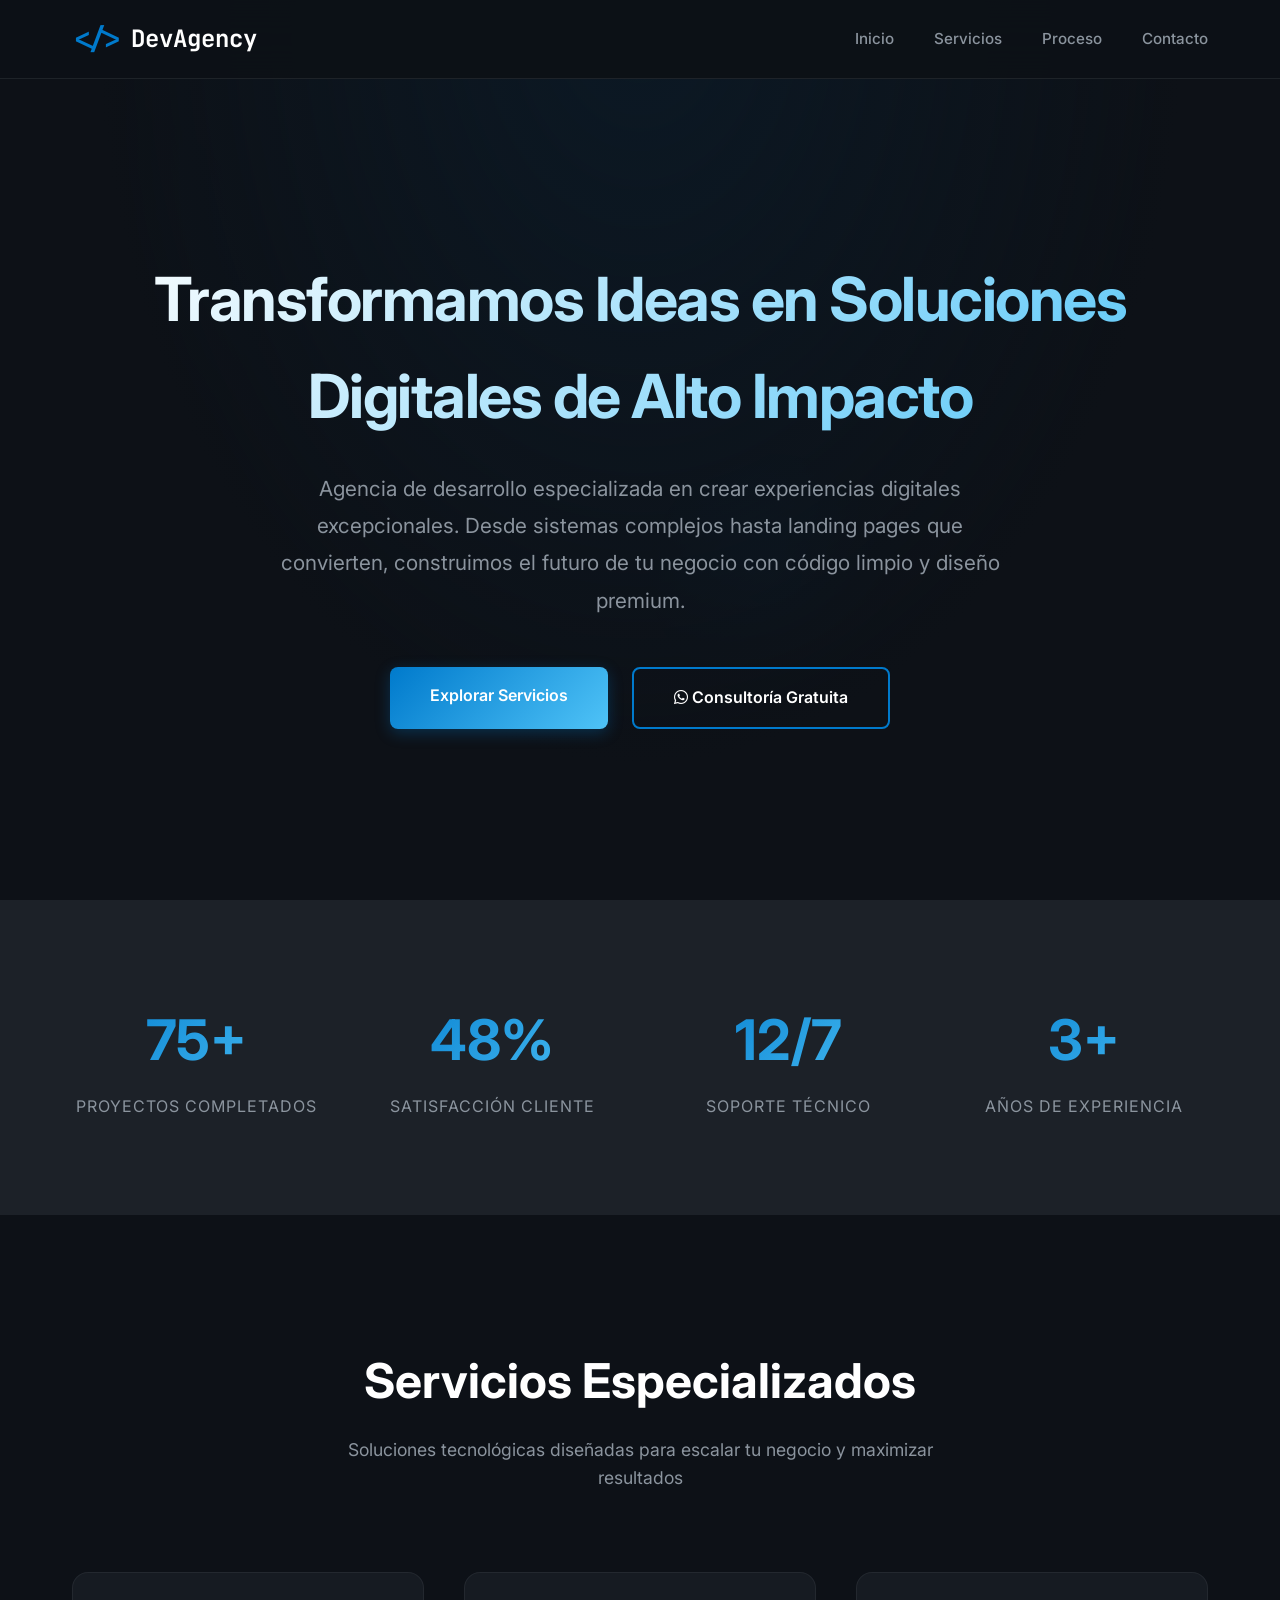
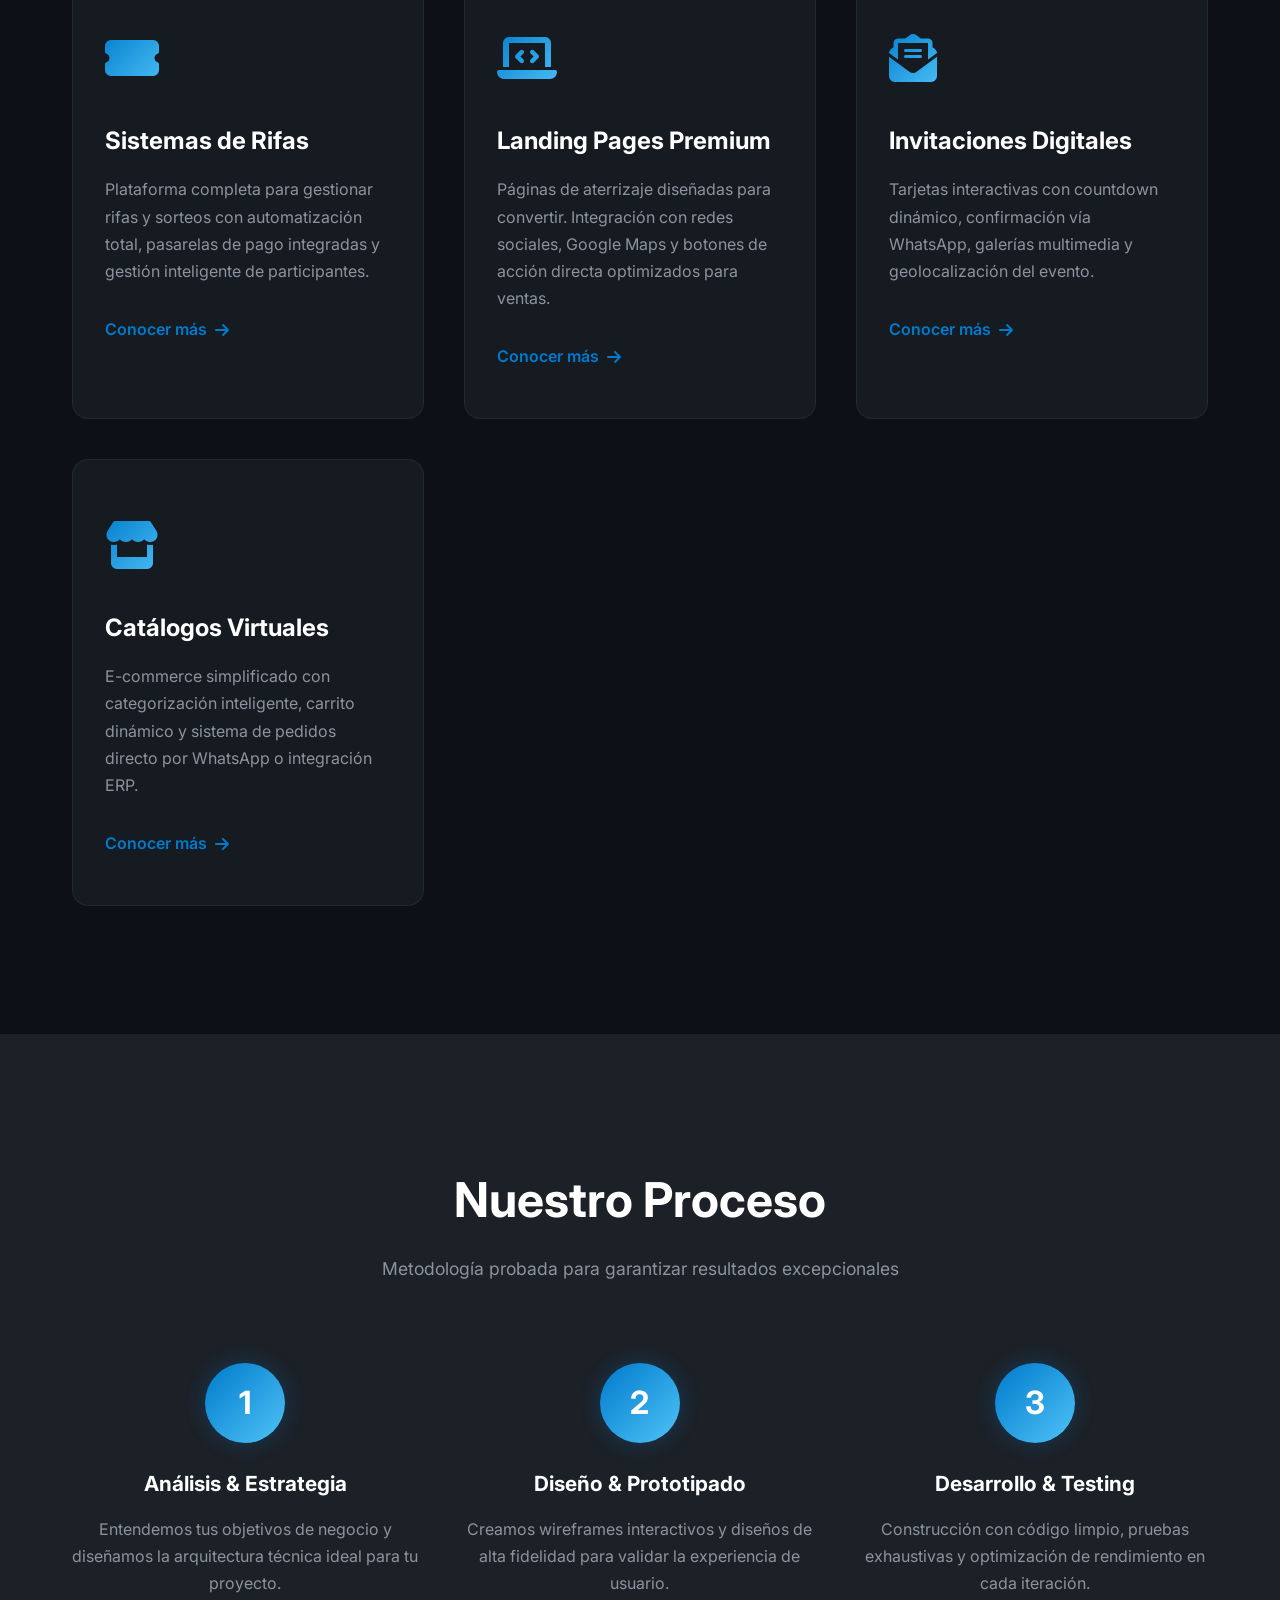
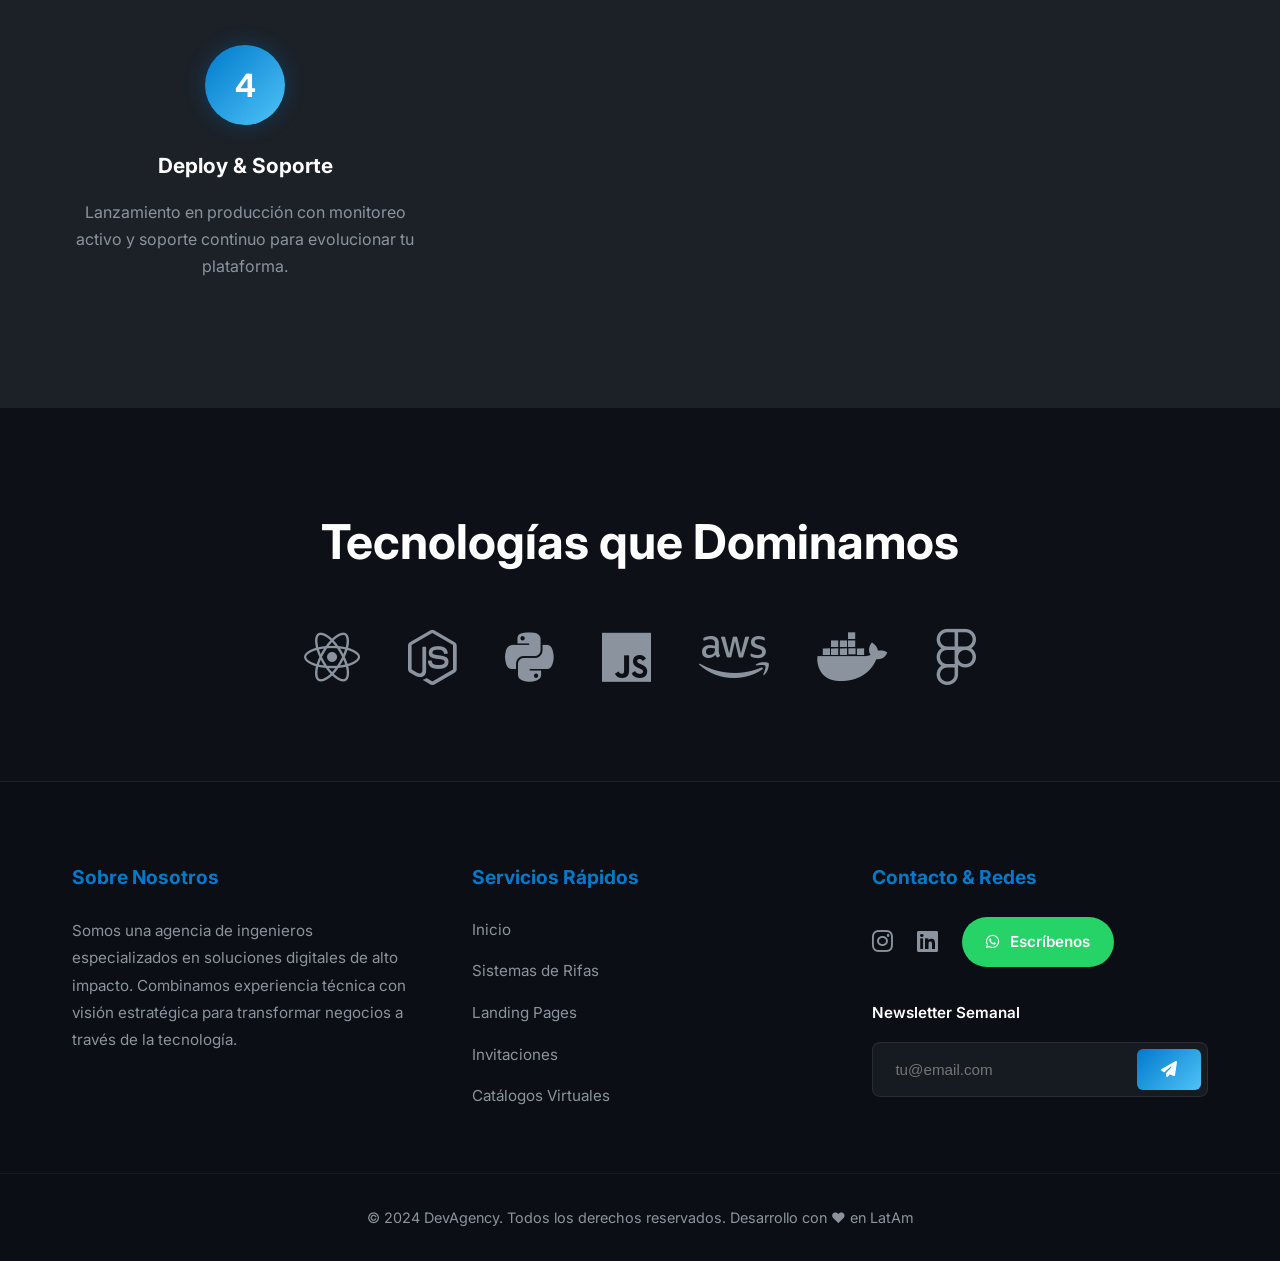
==== index.html @ 26493c9b "Add files via upload" ====
<!DOCTYPE html>
<html lang="es">

<head>
    <meta charset="UTF-8">
    <meta name="viewport" content="width=device-width, initial-scale=1.0">
    <title>DevAgency | Soluciones Digitales Profesionales</title>
    <link rel="stylesheet" href="style.css">
    <link rel="preconnect" href="https://fonts.googleapis.com">
    <link rel="preconnect" href="https://fonts.gstatic.com" crossorigin>
    <link
        href="https://fonts.googleapis.com/css2?family=Inter:wght@300;400;500;600;700;800&family=JetBrains+Mono:wght@400;700&display=swap"
        rel="stylesheet">
    <link rel="stylesheet" href="https://cdnjs.cloudflare.com/ajax/libs/font-awesome/6.4.0/css/all.min.css">
</head>

<body>
    <!-- Floating Background Shapes -->
    <div class="bg-shapes">
        <div class="shape shape-1"></div>
        <div class="shape shape-2"></div>
        <div class="shape shape-3"></div>
    </div>

    <header>
        <nav class="container">
            <div class="logo">
                <span class="code-icon">&lt;/&gt;</span> DevAgency
            </div>
            <ul class="nav-links">
                <li><a href="#inicio">Inicio</a></li>
                <li><a href="#servicios">Servicios</a></li>
                <li><a href="#proceso">Proceso</a></li>
                <li><a href="#contacto">Contacto</a></li>
            </ul>
        </nav>
    </header>

    <main>
        <!-- Hero Section -->
        <section id="inicio" class="hero">
            <div class="container hero-content">
                <h1>Transformamos Ideas en Soluciones Digitales de Alto Impacto</h1>
                <p>Agencia de desarrollo especializada en crear experiencias digitales excepcionales. Desde sistemas
                    complejos hasta landing pages que convierten, construimos el futuro de tu negocio con código limpio
                    y diseño premium.</p>
                <div class="hero-btns">
                    <a href="#servicios" class="btn btn-primary">Explorar Servicios</a>
                    <a href="https://wa.me/yournumber" class="btn btn-outline" target="_blank">
                        <i class="fab fa-whatsapp"></i> Consultoría Gratuita
                    </a>
                </div>
            </div>
        </section>

        <!-- Stats Section -->
        <section class="stats">
            <div class="container">
                <div class="stats-grid">
                    <div class="stat-item">
                        <span class="stat-number">150+</span>
                        <span class="stat-label">Proyectos Completados</span>
                    </div>
                    <div class="stat-item">
                        <span class="stat-number">98%</span>
                        <span class="stat-label">Satisfacción Cliente</span>
                    </div>
                    <div class="stat-item">
                        <span class="stat-number">24/7</span>
                        <span class="stat-label">Soporte Técnico</span>
                    </div>
                    <div class="stat-item">
                        <span class="stat-number">5+</span>
                        <span class="stat-label">Años de Experiencia</span>
                    </div>
                </div>
            </div>
        </section>

        <!-- Services Section -->
        <section id="servicios" class="services">
            <div class="container">
                <h2 class="section-title">Servicios Especializados</h2>
                <p class="section-subtitle">Soluciones tecnológicas diseñadas para escalar tu negocio y maximizar
                    resultados</p>
                <div class="services-grid">
                    <!-- Service Card 1: Rifas -->
                    <a href="rifas.html" class="service-card">
                        <div class="card-icon"><i class="fas fa-ticket-alt"></i></div>
                        <h3>Sistemas de Rifas</h3>
                        <p>Plataforma completa para gestionar rifas y sorteos con automatización total, pasarelas de
                            pago integradas y gestión inteligente de participantes.</p>
                        <span class="btn-text">Conocer más <i class="fas fa-arrow-right"></i></span>
                    </a>

                    <!-- Service Card 2: Landing Pages -->
                    <a href="landings.html" class="service-card">
                        <div class="card-icon"><i class="fas fa-laptop-code"></i></div>
                        <h3>Landing Pages Premium</h3>
                        <p>Páginas de aterrizaje diseñadas para convertir. Integración con redes sociales, Google Maps y
                            botones de acción directa optimizados para ventas.</p>
                        <span class="btn-text">Conocer más <i class="fas fa-arrow-right"></i></span>
                    </a>

                    <!-- Service Card 3: Invitaciones -->
                    <a href="invitaciones.html" class="service-card">
                        <div class="card-icon"><i class="fas fa-envelope-open-text"></i></div>
                        <h3>Invitaciones Digitales</h3>
                        <p>Tarjetas interactivas con countdown dinámico, confirmación vía WhatsApp, galerías multimedia
                            y geolocalización del evento.</p>
                        <span class="btn-text">Conocer más <i class="fas fa-arrow-right"></i></span>
                    </a>

                    <!-- Service Card 4: Catálogos -->
                    <a href="catalogos.html" class="service-card">
                        <div class="card-icon"><i class="fas fa-store"></i></div>
                        <h3>Catálogos Virtuales</h3>
                        <p>E-commerce simplificado con categorización inteligente, carrito dinámico y sistema de pedidos
                            directo por WhatsApp o integración ERP.</p>
                        <span class="btn-text">Conocer más <i class="fas fa-arrow-right"></i></span>
                    </a>
                </div>
            </div>
        </section>

        <!-- Process Section -->
        <section id="proceso" class="process">
            <div class="container">
                <h2 class="section-title">Nuestro Proceso</h2>
                <p class="section-subtitle">Metodología probada para garantizar resultados excepcionales</p>
                <div class="process-steps">
                    <div class="process-step">
                        <div class="step-number">1</div>
                        <h3>Análisis & Estrategia</h3>
                        <p>Entendemos tus objetivos de negocio y diseñamos la arquitectura técnica ideal para tu
                            proyecto.</p>
                    </div>
                    <div class="process-step">
                        <div class="step-number">2</div>
                        <h3>Diseño & Prototipado</h3>
                        <p>Creamos wireframes interactivos y diseños de alta fidelidad para validar la experiencia de
                            usuario.</p>
                    </div>
                    <div class="process-step">
                        <div class="step-number">3</div>
                        <h3>Desarrollo & Testing</h3>
                        <p>Construcción con código limpio, pruebas exhaustivas y optimización de rendimiento en cada
                            iteración.</p>
                    </div>
                    <div class="process-step">
                        <div class="step-number">4</div>
                        <h3>Deploy & Soporte</h3>
                        <p>Lanzamiento en producción con monitoreo activo y soporte continuo para evolucionar tu
                            plataforma.</p>
                    </div>
                </div>
            </div>
        </section>

        <!-- Tech Stack -->
        <section class="tech-stack">
            <div class="container">
                <h2 class="section-title">Tecnologías que Dominamos</h2>
                <div class="tech-icons">
                    <i class="fab fa-react tech-icon" title="React"></i>
                    <i class="fab fa-node-js tech-icon" title="Node.js"></i>
                    <i class="fab fa-python tech-icon" title="Python"></i>
                    <i class="fab fa-js tech-icon" title="JavaScript"></i>
                    <i class="fab fa-aws tech-icon" title="AWS"></i>
                    <i class="fab fa-docker tech-icon" title="Docker"></i>
                    <i class="fab fa-figma tech-icon" title="Figma"></i>
                </div>
            </div>
        </section>
    </main>

    <!-- Footer -->
    <footer id="contacto">
        <div class="container footer-grid">
            <!-- Col 1: About -->
            <div class="footer-col">
                <h4>Sobre Nosotros</h4>
                <p>Somos una agencia de ingenieros especializados en soluciones digitales de alto impacto. Combinamos
                    experiencia técnica con visión estratégica para transformar negocios a través de la tecnología.</p>
            </div>
            <!-- Col 2: Quick Links -->
            <div class="footer-col">
                <h4>Servicios Rápidos</h4>
                <ul>
                    <li><a href="#inicio">Inicio</a></li>
                    <li><a href="rifas.html">Sistemas de Rifas</a></li>
                    <li><a href="landings.html">Landing Pages</a></li>
                    <li><a href="invitaciones.html">Invitaciones</a></li>
                    <li><a href="catalogos.html">Catálogos Virtuales</a></li>
                </ul>
            </div>
            <!-- Col 3: Contact & Newsletter -->
            <div class="footer-col">
                <h4>Contacto & Redes</h4>
                <div class="social-links">
                    <a href="#" class="social-icon"><i class="fab fa-instagram"></i></a>
                    <a href="#" class="social-icon"><i class="fab fa-linkedin"></i></a>
                    <a href="https://wa.me/yournumber" class="btn-whatsapp">
                        <i class="fab fa-whatsapp"></i> Escríbenos
                    </a>
                </div>
                <div class="newsletter">
                    <p>Newsletter Semanal</p>
                    <form onsubmit="return false;" class="newsletter-form">
                        <input type="email" placeholder="tu@email.com" required>
                        <button type="submit"><i class="fas fa-paper-plane"></i></button>
                    </form>
                </div>
            </div>
        </div>
        <div class="footer-bottom">
            <p>&copy; 2024 DevAgency. Todos los derechos reservados. Desarrollo con ❤️ en LatAm</p>
        </div>
    </footer>

    <script src="script.js"></script>
</body>

</html>
---- style.css ----
:root {
    --bg-color: #0d1117;
    --card-bg: #161b22;
    --surface: #1c2128;
    --text-main: #c9d1d9;
    --text-muted: #8b949e;
    --accent-primary: #007acc;
    --accent-secondary: #4fc3f7;
    --accent-gradient: linear-gradient(135deg, #007acc 0%, #4fc3f7 100%);
    --white: #ffffff;
    --shadow: 0 8px 32px rgba(0, 0, 0, 0.4);
    --shadow-glow: 0 0 20px rgba(0, 122, 204, 0.3);
    --transition: all 0.4s cubic-bezier(0.4, 0, 0.2, 1);
}

* {
    margin: 0;
    padding: 0;
    box-sizing: border-box;
}

body {
    font-family: 'Inter', sans-serif;
    background-color: var(--bg-color);
    color: var(--text-main);
    line-height: 1.6;
    overflow-x: hidden;
}

.container {
    max-width: 1200px;
    margin: 0 auto;
    padding: 0 2rem;
}

h1,
h2,
h3,
h4 {
    color: var(--white);
    font-weight: 700;
}

/* Floating Background Elements */
.bg-shapes {
    position: fixed;
    width: 100%;
    height: 100%;
    top: 0;
    left: 0;
    z-index: 0;
    pointer-events: none;
    overflow: hidden;
}

.shape {
    position: absolute;
    border-radius: 50%;
    background: radial-gradient(circle, rgba(0, 122, 204, 0.1) 0%, transparent 70%);
    animation: float 20s infinite ease-in-out;
}

.shape-1 {
    width: 400px;
    height: 400px;
    top: 10%;
    left: -10%;
    animation-delay: 0s;
}

.shape-2 {
    width: 300px;
    height: 300px;
    bottom: 20%;
    right: -5%;
    animation-delay: 5s;
}

.shape-3 {
    width: 250px;
    height: 250px;
    top: 50%;
    right: 30%;
    animation-delay: 10s;
}

@keyframes float {

    0%,
    100% {
        transform: translate(0, 0) scale(1);
    }

    25% {
        transform: translate(30px, -30px) scale(1.1);
    }

    50% {
        transform: translate(-20px, 20px) scale(0.9);
    }

    75% {
        transform: translate(20px, 10px) scale(1.05);
    }
}

/* Header & Nav */
header {
    background: rgba(13, 17, 23, 0.95);
    backdrop-filter: blur(20px);
    border-bottom: 1px solid rgba(48, 54, 61, 0.5);
    position: fixed;
    width: 100%;
    top: 0;
    z-index: 1000;
    padding: 1rem 0;
    transition: var(--transition);
}

header.scrolled {
    box-shadow: 0 4px 20px rgba(0, 0, 0, 0.3);
}

nav {
    display: flex;
    justify-content: space-between;
    align-items: center;
    position: relative;
    z-index: 1;
}

.logo {
    font-family: 'JetBrains Mono', monospace;
    font-size: 1.5rem;
    font-weight: 700;
    color: var(--white);
    display: flex;
    align-items: center;
    gap: 0.5rem;
}

.code-icon {
    color: var(--accent-primary);
    font-size: 1.8rem;
}

.nav-links {
    display: flex;
    list-style: none;
    gap: 2.5rem;
}

.nav-links a {
    text-decoration: none;
    color: var(--text-muted);
    font-size: 0.95rem;
    font-weight: 500;
    transition: var(--transition);
    position: relative;
}

.nav-links a::after {
    content: '';
    position: absolute;
    bottom: -5px;
    left: 0;
    width: 0;
    height: 2px;
    background: var(--accent-gradient);
    transition: width 0.3s ease;
}

.nav-links a:hover {
    color: var(--accent-primary);
}

.nav-links a:hover::after {
    width: 100%;
}

/* Hero Section */
.hero {
    min-height: 100vh;
    display: flex;
    align-items: center;
    padding-top: 80px;
    background: radial-gradient(ellipse at top, rgba(0, 122, 204, 0.08) 0%, rgba(13, 17, 23, 1) 60%);
    position: relative;
    z-index: 1;
}

.hero-content {
    text-align: center;
    animation: fadeInUp 1s ease-out;
}

@keyframes fadeInUp {
    from {
        opacity: 0;
        transform: translateY(30px);
    }

    to {
        opacity: 1;
        transform: translateY(0);
    }
}

.hero h1 {
    font-size: 3.8rem;
    margin-bottom: 1.5rem;
    letter-spacing: -1.5px;
    background: linear-gradient(135deg, #ffffff 0%, #4fc3f7 100%);
    -webkit-background-clip: text;
    -webkit-text-fill-color: transparent;
    background-clip: text;
}

.hero p {
    font-size: 1.3rem;
    color: var(--text-muted);
    max-width: 750px;
    margin: 0 auto 3rem;
    line-height: 1.8;
}

.hero-btns {
    display: flex;
    gap: 1.5rem;
    justify-content: center;
    flex-wrap: wrap;
}

.btn {
    display: inline-block;
    padding: 1rem 2.5rem;
    border-radius: 8px;
    text-decoration: none;
    font-weight: 600;
    font-size: 1rem;
    transition: var(--transition);
    border: none;
    cursor: pointer;
    position: relative;
    overflow: hidden;
}

.btn::before {
    content: '';
    position: absolute;
    top: 50%;
    left: 50%;
    width: 0;
    height: 0;
    border-radius: 50%;
    background: rgba(255, 255, 255, 0.1);
    transform: translate(-50%, -50%);
    transition: width 0.6s, height 0.6s;
}

.btn:hover::before {
    width: 300px;
    height: 300px;
}

.btn-primary {
    background: var(--accent-gradient);
    color: var(--white);
    box-shadow: 0 4px 15px rgba(0, 122, 204, 0.3);
}

.btn-primary:hover {
    transform: translateY(-3px);
    box-shadow: 0 8px 25px rgba(0, 122, 204, 0.5);
}

.btn-outline {
    border: 2px solid var(--accent-primary);
    color: var(--white);
    background: transparent;
}

.btn-outline:hover {
    background: rgba(0, 122, 204, 0.1);
    border-color: var(--accent-secondary);
}

/* Stats Section */
.stats {
    padding: 6rem 0;
    background: var(--surface);
    position: relative;
    z-index: 1;
}

.stats-grid {
    display: grid;
    grid-template-columns: repeat(auto-fit, minmax(200px, 1fr));
    gap: 3rem;
    text-align: center;
}

.stat-item {
    animation: fadeIn 1s ease-out;
}

.stat-number {
    font-size: 3.5rem;
    font-weight: 700;
    background: var(--accent-gradient);
    -webkit-background-clip: text;
    -webkit-text-fill-color: transparent;
    background-clip: text;
    display: block;
    margin-bottom: 0.5rem;
}

.stat-label {
    color: var(--text-muted);
    font-size: 1rem;
    text-transform: uppercase;
    letter-spacing: 1px;
}

@keyframes fadeIn {
    from {
        opacity: 0;
    }

    to {
        opacity: 1;
    }
}

/* Services */
.services {
    padding: 8rem 0;
    position: relative;
    z-index: 1;
}

.section-title {
    text-align: center;
    font-size: 3rem;
    margin-bottom: 1rem;
    position: relative;
}

.section-subtitle {
    text-align: center;
    color: var(--text-muted);
    font-size: 1.1rem;
    margin-bottom: 5rem;
    max-width: 600px;
    margin-left: auto;
    margin-right: auto;
}

.services-grid {
    display: grid;
    grid-template-columns: repeat(auto-fit, minmax(280px, 1fr));
    gap: 2.5rem;
}

.service-card {
    background: var(--card-bg);
    border: 1px solid rgba(48, 54, 61, 0.5);
    padding: 3rem 2rem;
    border-radius: 16px;
    text-decoration: none;
    display: block;
    transition: var(--transition);
    position: relative;
    overflow: hidden;
}

.service-card::before {
    content: '';
    position: absolute;
    top: 0;
    left: 0;
    right: 0;
    height: 4px;
    background: var(--accent-gradient);
    transform: scaleX(0);
    transform-origin: left;
    transition: transform 0.4s ease;
}

.service-card:hover::before {
    transform: scaleX(1);
}

.service-card:hover {
    transform: translateY(-8px);
    border-color: var(--accent-primary);
    box-shadow: var(--shadow-glow);
    background: linear-gradient(135deg, rgba(22, 27, 34, 1) 0%, rgba(0, 122, 204, 0.05) 100%);
}

.card-icon {
    font-size: 3rem;
    margin-bottom: 1.5rem;
    background: var(--accent-gradient);
    -webkit-background-clip: text;
    -webkit-text-fill-color: transparent;
    background-clip: text;
    display: inline-block;
}

.service-card h3 {
    font-size: 1.5rem;
    margin-bottom: 1rem;
    color: var(--white);
}

.service-card p {
    color: var(--text-muted);
    font-size: 1rem;
    margin-bottom: 2rem;
    line-height: 1.7;
}

.btn-text {
    color: var(--accent-primary);
    font-weight: 600;
    font-size: 1rem;
    display: inline-flex;
    align-items: center;
    gap: 0.5rem;
    transition: var(--transition);
}

.service-card:hover .btn-text {
    gap: 1rem;
}

/* Process Section */
.process {
    padding: 8rem 0;
    background: var(--surface);
    position: relative;
    z-index: 1;
}

.process-steps {
    display: grid;
    grid-template-columns: repeat(auto-fit, minmax(250px, 1fr));
    gap: 3rem;
    margin-top: 4rem;
}

.process-step {
    text-align: center;
    position: relative;
}

.step-number {
    width: 80px;
    height: 80px;
    border-radius: 50%;
    background: var(--accent-gradient);
    color: var(--white);
    font-size: 2rem;
    font-weight: 700;
    display: flex;
    align-items: center;
    justify-content: center;
    margin: 0 auto 1.5rem;
    box-shadow: var(--shadow-glow);
}

.process-step h3 {
    font-size: 1.3rem;
    margin-bottom: 1rem;
}

.process-step p {
    color: var(--text-muted);
    line-height: 1.7;
}

/* Tech Stack */
.tech-stack {
    padding: 6rem 0;
    position: relative;
    z-index: 1;
}

.tech-icons {
    display: flex;
    justify-content: center;
    flex-wrap: wrap;
    gap: 3rem;
    margin-top: 3rem;
}

.tech-icon {
    font-size: 3.5rem;
    color: var(--text-muted);
    transition: var(--transition);
    cursor: pointer;
}

.tech-icon:hover {
    color: var(--accent-primary);
    transform: scale(1.2) rotate(5deg);
}

/* Footer */
footer {
    background-color: #0b0e14;
    padding: 5rem 0 2rem;
    border-top: 1px solid rgba(48, 54, 61, 0.5);
    position: relative;
    z-index: 1;
}

.footer-grid {
    display: grid;
    grid-template-columns: repeat(auto-fit, minmax(250px, 1fr));
    gap: 4rem;
    margin-bottom: 3rem;
}

.footer-col h4 {
    margin-bottom: 1.5rem;
    font-size: 1.2rem;
    color: var(--accent-primary);
}

.footer-col p {
    color: var(--text-muted);
    font-size: 0.95rem;
    line-height: 1.8;
}

.footer-col ul {
    list-style: none;
}

.footer-col ul li {
    margin-bottom: 1rem;
}

.footer-col ul a {
    text-decoration: none;
    color: var(--text-muted);
    font-size: 0.95rem;
    transition: var(--transition);
    display: inline-block;
}

.footer-col ul a:hover {
    color: var(--accent-primary);
    transform: translateX(5px);
}

.social-links {
    display: flex;
    align-items: center;
    gap: 1.5rem;
    margin-bottom: 2rem;
    flex-wrap: wrap;
}

.social-icon {
    color: var(--text-muted);
    font-size: 1.5rem;
    transition: var(--transition);
    display: inline-block;
}

.social-icon:hover {
    color: var(--accent-primary);
    transform: translateY(-3px);
}

.btn-whatsapp {
    background: #25d366;
    color: white;
    padding: 0.8rem 1.5rem;
    border-radius: 25px;
    text-decoration: none;
    font-size: 0.95rem;
    font-weight: 600;
    display: inline-flex;
    align-items: center;
    gap: 0.7rem;
    transition: var(--transition);
}

.btn-whatsapp:hover {
    background: #1faa52;
    transform: translateY(-2px);
    box-shadow: 0 5px 15px rgba(37, 211, 102, 0.3);
}

.newsletter p {
    margin-bottom: 1rem;
    color: var(--white);
    font-weight: 600;
}

.newsletter-form {
    display: flex;
    background: var(--card-bg);
    border: 1px solid rgba(48, 54, 61, 0.7);
    border-radius: 8px;
    padding: 0.4rem;
    transition: var(--transition);
}

.newsletter-form:focus-within {
    border-color: var(--accent-primary);
    box-shadow: 0 0 0 3px rgba(0, 122, 204, 0.1);
}

.newsletter-form input {
    background: none;
    border: none;
    color: var(--white);
    padding: 0.7rem 1rem;
    flex: 1;
    outline: none;
    font-size: 0.95rem;
}

.newsletter-form button {
    background: var(--accent-gradient);
    border: none;
    color: var(--white);
    padding: 0.7rem 1.5rem;
    border-radius: 6px;
    cursor: pointer;
    transition: var(--transition);
    font-size: 1rem;
}

.newsletter-form button:hover {
    transform: scale(1.05);
}

.footer-bottom {
    text-align: center;
    padding-top: 2rem;
    border-top: 1px solid rgba(48, 54, 61, 0.3);
    color: var(--text-muted);
    font-size: 0.9rem;
}

/* Mobile Responsiveness */
@media (max-width: 768px) {
    .nav-links {
        gap: 1.5rem;
        font-size: 0.85rem;
    }

    .hero h1 {
        font-size: 2.5rem;
    }

    .hero p {
        font-size: 1.1rem;
    }

    .hero-btns {
        flex-direction: column;
        align-items: stretch;
    }

    .btn {
        width: 100%;
        text-align: center;
    }

    .section-title {
        font-size: 2.2rem;
    }

    .services-grid {
        grid-template-columns: 1fr;
        gap: 2rem;
    }

    .service-card {
        padding: 2.5rem 1.5rem;
    }

    .stats-grid {
        grid-template-columns: repeat(2, 1fr);
        gap: 2rem;
    }

    .stat-number {
        font-size: 2.5rem;
    }

    .process-steps {
        grid-template-columns: 1fr;
        gap: 2.5rem;
    }

    .footer-grid {
        grid-template-columns: 1fr;
        gap: 2.5rem;
    }

    .social-links {
        justify-content: center;
    }

    .shape {
        display: none;
    }
}

@media (max-width: 480px) {
    .container {
        padding: 0 1.5rem;
    }

    .hero h1 {
        font-size: 2rem;
    }

    .logo {
        font-size: 1.2rem;
    }

    .nav-links {
        display: none;
    }

    .stats-grid {
        grid-template-columns: 1fr;
    }
}
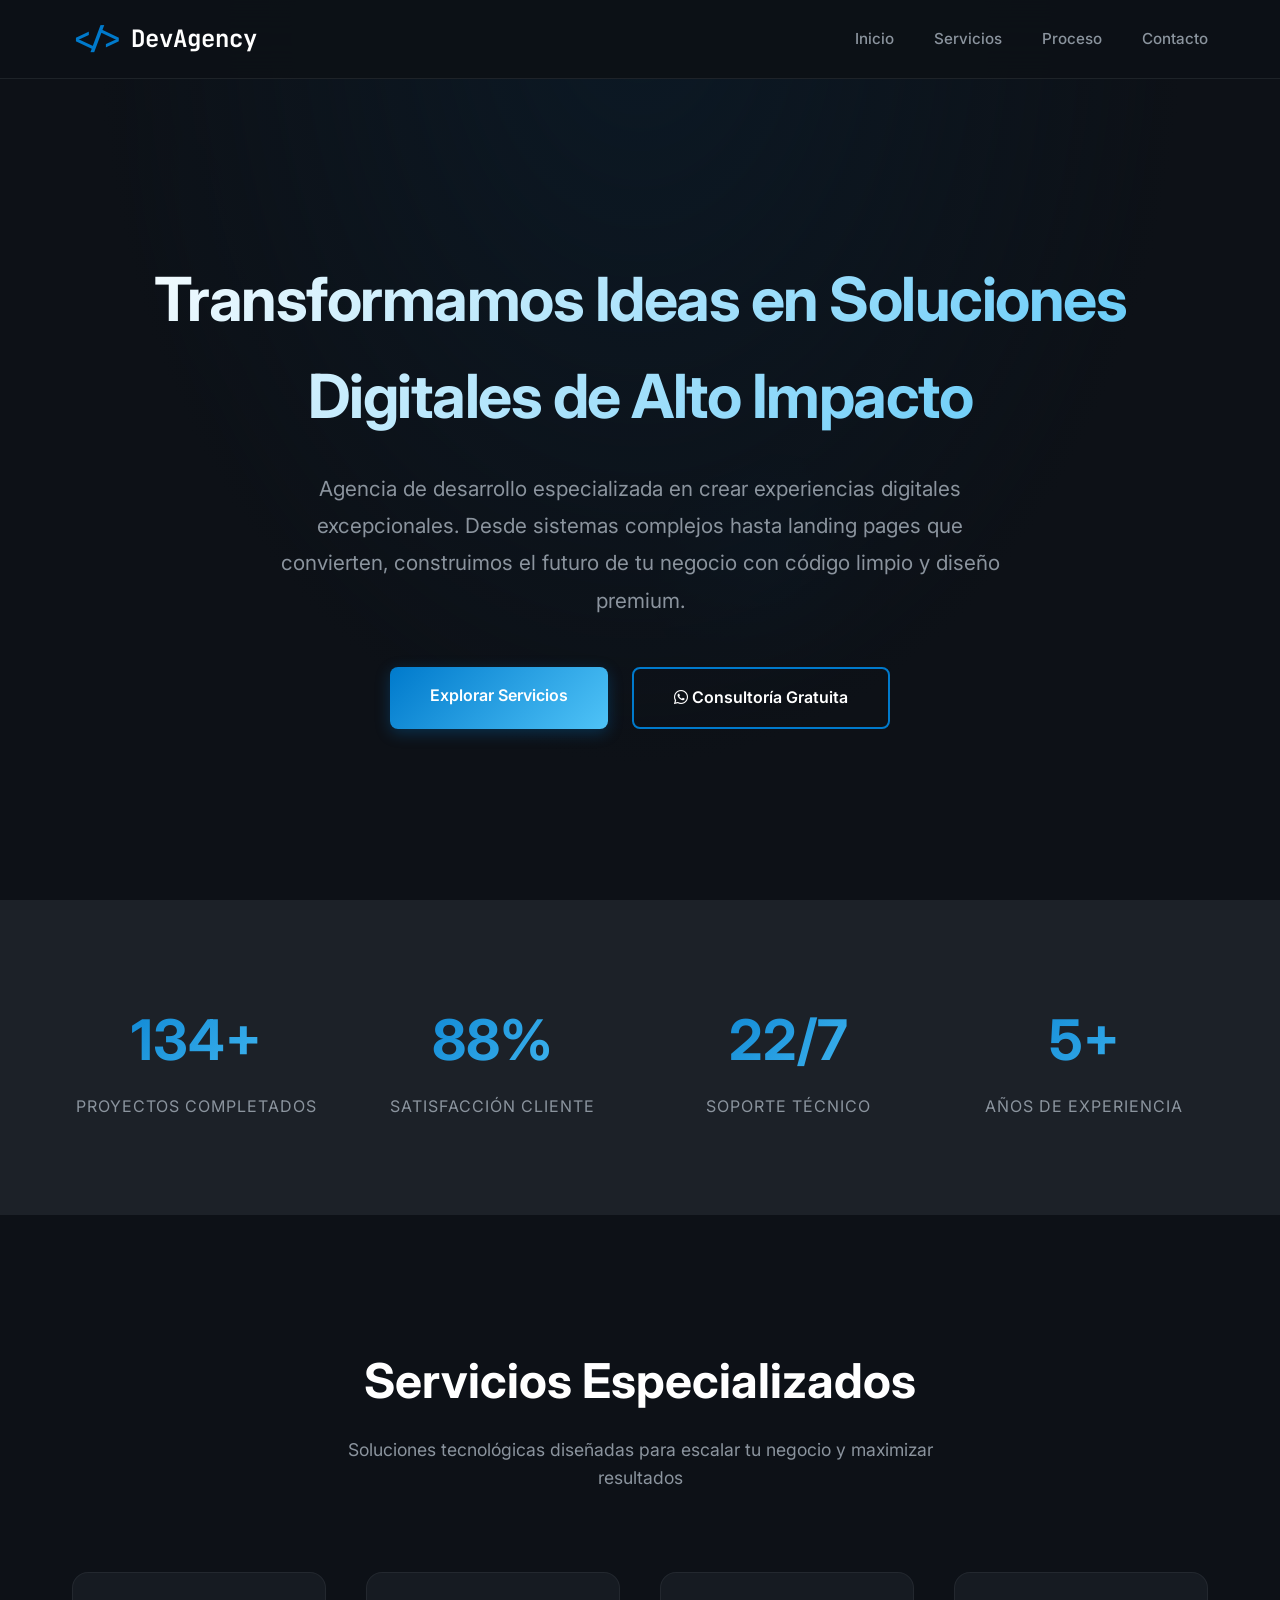
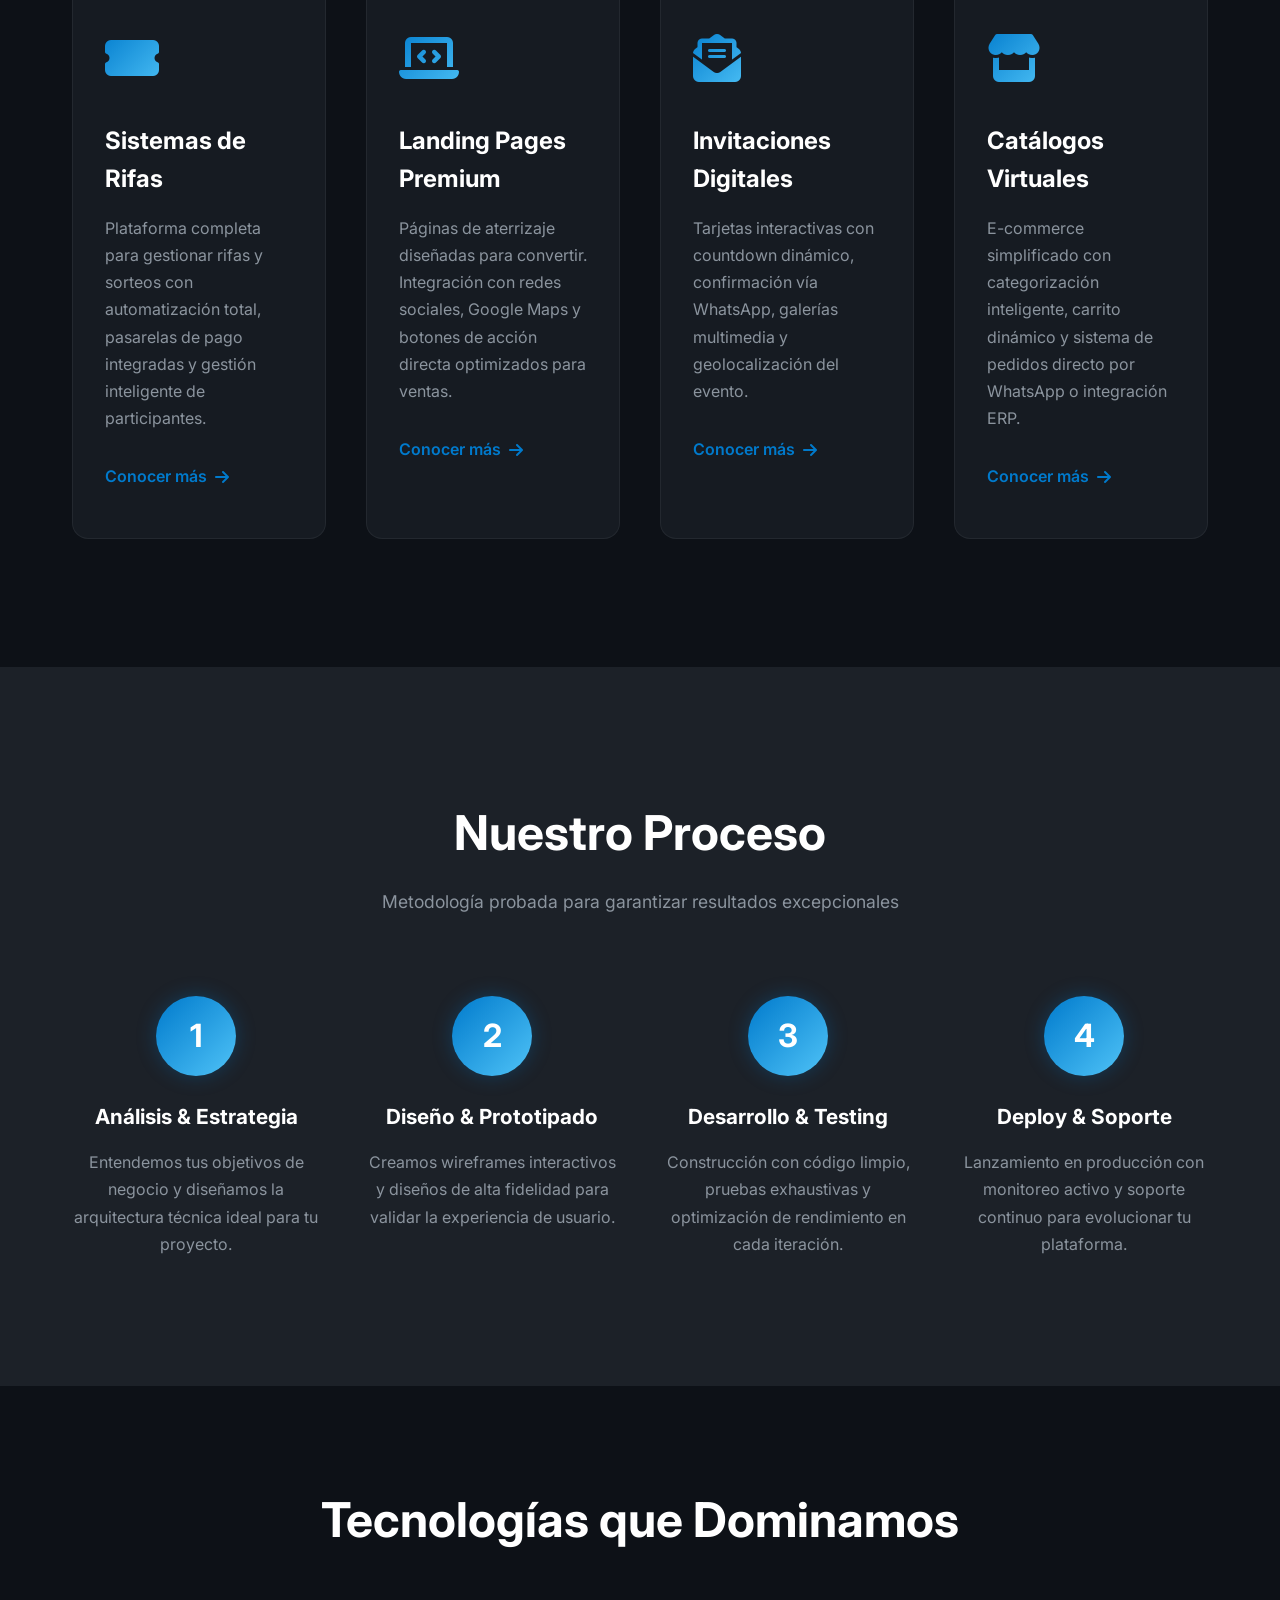
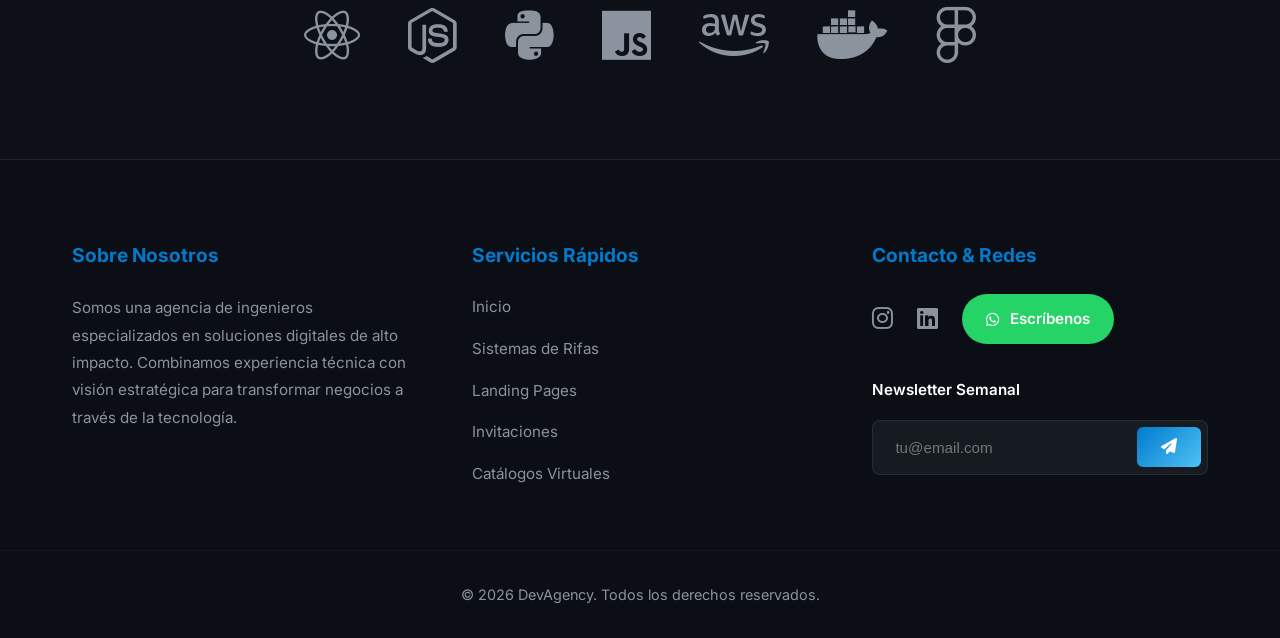
==== commit 3b0591af: "Add files via upload" ====
--- a/index.html
+++ b/index.html
@@ -24,9 +24,9 @@
 
     <header>
         <nav class="container">
-            <div class="logo">
+            <a href="index.html" class="logo">
                 <span class="code-icon">&lt;/&gt;</span> DevAgency
-            </div>
+            </a>
             <ul class="nav-links">
                 <li><a href="#inicio">Inicio</a></li>
                 <li><a href="#servicios">Servicios</a></li>
@@ -46,7 +46,7 @@
                     y diseño premium.</p>
                 <div class="hero-btns">
                     <a href="#servicios" class="btn btn-primary">Explorar Servicios</a>
-                    <a href="https://wa.me/yournumber" class="btn btn-outline" target="_blank">
+                    <a href="https://wa.me/584161143514?text=Hola!%20Quisiera%20m%C3%A1s%20informaci%C3%B3n%20sobre%20sus%20servicios%20de%20DevAgency." class="btn btn-outline" target="_blank">
                         <i class="fab fa-whatsapp"></i> Consultoría Gratuita
                     </a>
                 </div>
@@ -200,7 +200,7 @@
                 <div class="social-links">
                     <a href="#" class="social-icon"><i class="fab fa-instagram"></i></a>
                     <a href="#" class="social-icon"><i class="fab fa-linkedin"></i></a>
-                    <a href="https://wa.me/yournumber" class="btn-whatsapp">
+                    <a href="https://wa.me/584161143514?text=Hola!%20Quisiera%20m%C3%A1s%20informaci%C3%B3n%20sobre%20sus%20servicios%20de%20DevAgency." class="btn-whatsapp">
                         <i class="fab fa-whatsapp"></i> Escríbenos
                     </a>
                 </div>
@@ -214,7 +214,7 @@
             </div>
         </div>
         <div class="footer-bottom">
-            <p>&copy; 2024 DevAgency. Todos los derechos reservados. Desarrollo con ❤️ en LatAm</p>
+            <p>&copy; 2026 DevAgency. Todos los derechos reservados.</p>
         </div>
     </footer>
 
--- a/style.css
+++ b/style.css
@@ -137,6 +137,7 @@
     display: flex;
     align-items: center;
     gap: 0.5rem;
+    text-decoration: none;
 }
 
 .code-icon {
@@ -715,6 +716,12 @@
     }
 }
 
+@media (min-width: 1025px) {
+    .services-grid, .process-steps {
+        grid-template-columns: repeat(4, 1fr);
+    }
+}
+
 @media (max-width: 480px) {
     .container {
         padding: 0 1.5rem;
@@ -735,4 +742,67 @@
     .stats-grid {
         grid-template-columns: 1fr;
     }
-}+}
+
+/* Tabbed Interface */
+.tabs-container {
+    padding: 4rem 0;
+    position: relative;
+    z-index: 1;
+}
+
+.tabs-header {
+    display: flex;
+    justify-content: center;
+    gap: 1rem;
+    margin-bottom: 3rem;
+    flex-wrap: wrap;
+}
+
+.tab-btn {
+    padding: 1.2rem 2.5rem;
+    background: var(--surface);
+    border: 1px solid rgba(48, 54, 61, 0.5);
+    border-radius: 40px;
+    color: var(--text-muted);
+    font-weight: 600;
+    cursor: pointer;
+    transition: var(--transition);
+    font-size: 1rem;
+}
+
+.tab-btn i {
+    margin-right: 0.8rem;
+}
+
+.tab-btn:hover {
+    border-color: var(--accent-primary);
+    color: var(--white);
+    background: rgba(0, 122, 204, 0.1);
+}
+
+.tab-btn.active {
+    background: var(--accent-gradient);
+    color: var(--white);
+    border: none;
+    box-shadow: var(--shadow-glow);
+}
+
+.tab-content {
+    display: none;
+    animation: fadeIn 0.6s ease;
+}
+
+.tab-content.active {
+    display: block;
+}
+
+@media (max-width: 768px) {
+    .tabs-header {
+        gap: 0.8rem;
+    }
+    .tab-btn {
+        padding: 0.8rem 1.5rem;
+        font-size: 0.9rem;
+    }
+}
